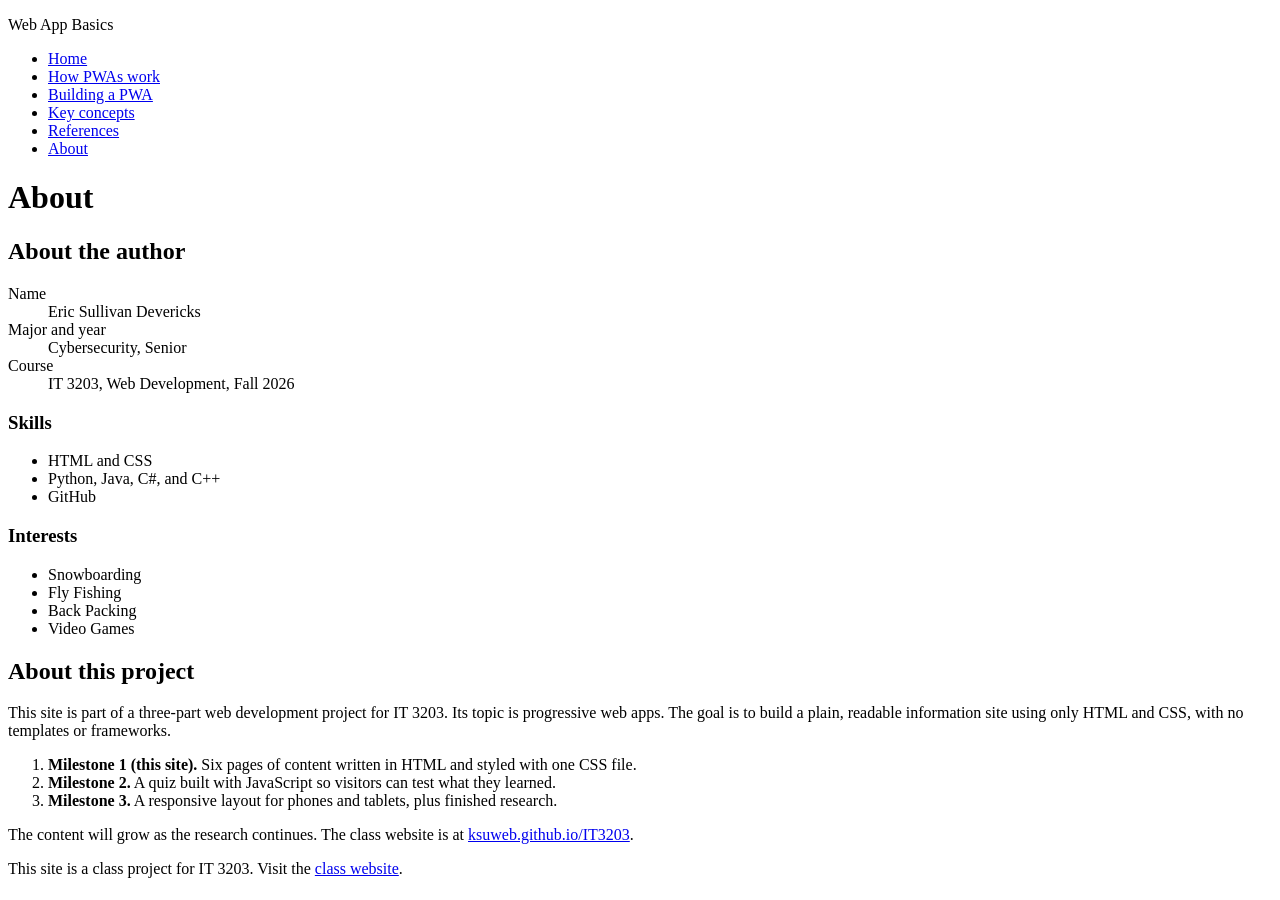
==== about.html @ 61d9f23a "Add files via upload" ====
<!DOCTYPE html>
<html lang="en">
<head>
  <meta charset="UTF-8">
  <meta name="viewport" content="width=device-width, initial-scale=1.0">
  <meta name="description" content="About the author of this site and the purpose of this class project.">
  <title>Web App Basics | About</title>
  <link rel="stylesheet" href="css/styles.css">
</head>
<body>

  <!-- Site header and main menu (identical on every page) -->
  <header id="site-header">
    <p class="site-name">Web App Basics</p>
    <nav aria-label="Main menu">
      <ul>
        <li><a href="index.html">Home</a></li>
        <li><a href="topic1.html">How PWAs work</a></li>
        <li><a href="topic2.html">Building a PWA</a></li>
        <li><a href="concepts.html">Key concepts</a></li>
        <li><a href="references.html">References</a></li>
        <li><a href="about.html" aria-current="page">About</a></li>
      </ul>
    </nav>
  </header>

  <!-- Page content -->
  <main>

    <h1>About</h1>


    <!-- Mini resume -->
    <h2>About the author</h2>
    <dl>
      <dt>Name</dt>
      <dd>Eric Sullivan Devericks</dd>

      <dt>Major and year</dt>
      <dd>Cybersecurity, Senior</dd>

      <dt>Course</dt>
      <dd>IT 3203, Web Development, Fall 2026</dd>
    </dl>

    <h3>Skills</h3>
    <ul>
      <li>HTML and CSS</li>
      <li>Python, Java, C#, and C++</li>
      <li>GitHub</li>
    </ul>

    <h3>Interests</h3>
    <ul>
      <li>Snowboarding</li>
      <li>Fly Fishing</li>
      <li>Back Packing</li>
      <li>Video Games</li>
    </ul>

  <!-- Project description -->
    <h2>About this project</h2>
    <p>
      This site is part of a three-part web development project for IT 3203. Its
      topic is progressive web apps. The goal is to build a plain, readable
      information site using only HTML and CSS, with no templates or frameworks.
    </p>

    <ol>
      <li><strong>Milestone 1 (this site).</strong> Six pages of content written in HTML and styled with one CSS file.</li>
      <li><strong>Milestone 2.</strong> A quiz built with JavaScript so visitors can test what they learned.</li>
      <li><strong>Milestone 3.</strong> A responsive layout for phones and tablets, plus finished research.</li>
    </ol>

    <p>
      The content will grow as the research continues. The class website is at
      <a href="https://ksuweb.github.io/IT3203/">ksuweb.github.io/IT3203</a>.
    </p>

  </main>
<!-- Footer: class project note with link to the class website -->
  <footer>
    <p>
      This site is a class project for IT 3203.
      Visit the <a href="https://ksuweb.github.io/IT3203/">class website</a>.
    </p>
  </footer>

</body>
</html>
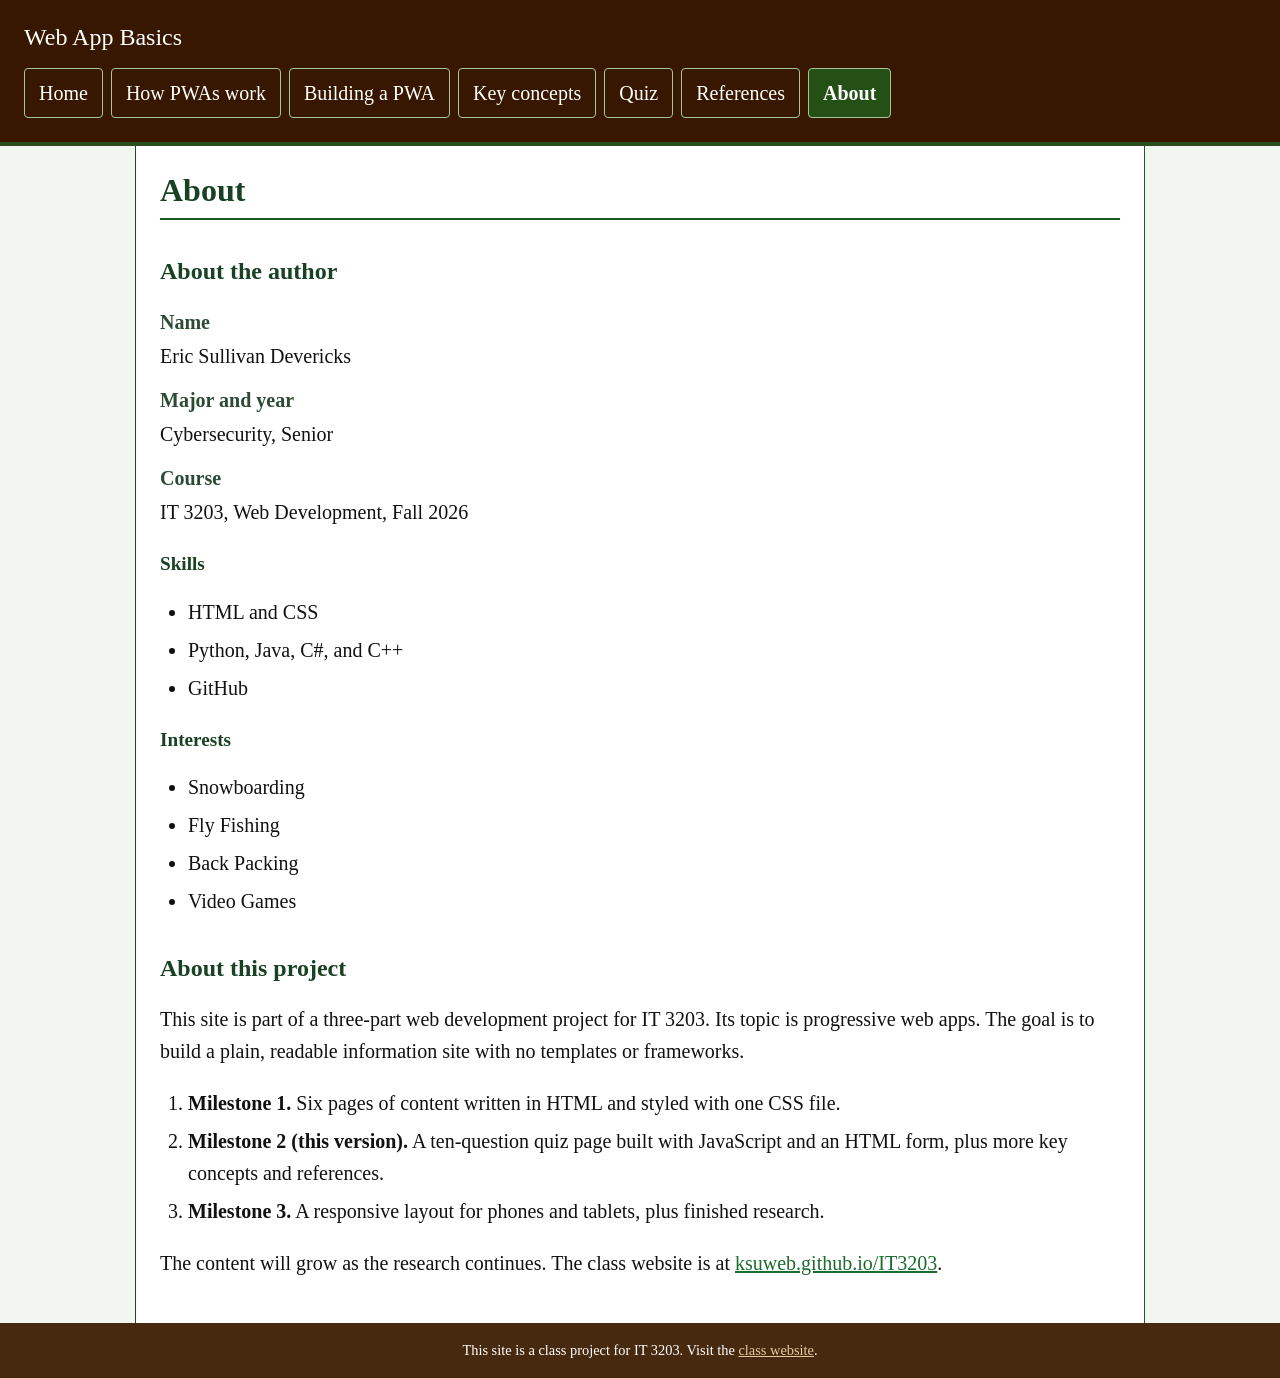
==== commit 1bc4a7e7: "Add files via upload" ====
--- a/about.html
+++ b/about.html
@@ -18,6 +18,7 @@
         <li><a href="topic1.html">How PWAs work</a></li>
         <li><a href="topic2.html">Building a PWA</a></li>
         <li><a href="concepts.html">Key concepts</a></li>
+        <li><a href="quiz.html">Quiz</a></li>
         <li><a href="references.html">References</a></li>
         <li><a href="about.html" aria-current="page">About</a></li>
       </ul>
@@ -58,17 +59,17 @@
       <li>Video Games</li>
     </ul>
 
-  <!-- Project description -->
+    <!-- Project description -->
     <h2>About this project</h2>
     <p>
       This site is part of a three-part web development project for IT 3203. Its
       topic is progressive web apps. The goal is to build a plain, readable
-      information site using only HTML and CSS, with no templates or frameworks.
+      information site with no templates or frameworks.
     </p>
 
     <ol>
-      <li><strong>Milestone 1 (this site).</strong> Six pages of content written in HTML and styled with one CSS file.</li>
-      <li><strong>Milestone 2.</strong> A quiz built with JavaScript so visitors can test what they learned.</li>
+      <li><strong>Milestone 1.</strong> Six pages of content written in HTML and styled with one CSS file.</li>
+      <li><strong>Milestone 2 (this version).</strong> A ten-question quiz page built with JavaScript and an HTML form, plus more key concepts and references.</li>
       <li><strong>Milestone 3.</strong> A responsive layout for phones and tablets, plus finished research.</li>
     </ol>
 
@@ -78,7 +79,8 @@
     </p>
 
   </main>
-<!-- Footer: class project note with link to the class website -->
+
+  <!-- Footer: class project note with link to the class website -->
   <footer>
     <p>
       This site is a class project for IT 3203.
--- a/css/styles.css
+++ b/css/styles.css
@@ -0,0 +1,651 @@
+/* ==========================================================
+   styles.css
+   IT 3203 Web Development Project, Milestone 1
+   Topic: Progressive web apps
+
+   One stylesheet for the whole site. Sections:
+   1. Base styles and fonts
+   2. Header and main menu
+   3. Page layout
+   4. Headings, text, lists, and links
+   5. Intro box, cards, and concept grid
+   6. Tables
+   7. Images and code samples
+   8. Footer
+   ========================================================== */
+
+
+/* ===== 1. Base styles and fonts (element selectors) ===== */
+
+/* Body text is Times New Roman; headings use a separate serif font */
+body {
+  font-family: "Times New Roman", Times, serif;
+  font-size: 20px;
+  line-height: 1.6;
+  color: #111111;
+  background-color: #f3f5f0;
+  margin: 0;
+}
+
+h1, h2, h3 {
+  font-family: "Palantino Linotype", Palantino, "Book Antiqua", Georgia, serif;
+  color: #194124;
+  line-height: 1.25;
+}
+
+
+/* ===== 2. Header and main menu ===== */
+
+/* ID selector: the header appears once per page */
+#site-header {
+  background-color: #381701;
+  padding: 18px 24px;
+  border-bottom: 4px solid #274e1b;
+}
+
+/* Site name shown above the menu on every page */
+.site-name {
+  margin: 0 0 12px 0;
+  font-family: "Palantino Linotype", Palantino, "Book Antiqua", Georgia, serif;
+  font-size: 1.5rem;
+  color: #ffffff;
+}
+
+/* Flexbox lays the menu items out in a row and wraps them if needed */
+nav ul {
+  display: flex;
+  flex-wrap: wrap;
+  gap: 8px;
+  margin: 0;
+  padding: 0;
+  list-style: none;
+}
+
+/* Descendant selector: only links inside the nav */
+nav a {
+  display: block;
+  padding: 8px 14px;
+  color: #ffffff;
+  text-decoration: none;
+  border: 1px solid #a8c3a0;
+  border-radius: 4px;
+}
+
+/* Hover effect: invert the colors */
+nav a:hover {
+  background-color: #ffffff;
+  color: #3d2009;
+}
+
+/* Attribute selector: highlights the link for the page being viewed */
+nav a[aria-current="page"] {
+  background-color: #245016;
+  color: #ffffff;
+  font-weight: bold;
+}
+
+
+/* ===== 3. Page layout ===== */
+
+/* Centers the content and limits line length for readability */
+main {
+  max-width: 960px;
+  margin: 0 auto;
+  padding: 24px;
+  background-color: #ffffff;
+  border-left: 1px solid #194d17;
+  border-right: 1px solid #1c5a24;
+}
+
+
+/* ===== 4. Headings, text, lists, and links ===== */
+
+h1 {
+  margin-top: 0;
+  font-size: 2rem;
+  padding-bottom: 8px;
+  border-bottom: 2px solid #1c5a24;
+}
+
+h2 {
+  margin-top: 36px;
+  font-size: 1.5rem;
+}
+
+h3 {
+  margin-top: 24px;
+  font-size: 1.2rem;
+}
+
+ul, ol {
+  margin: 12px 0;
+  padding-left: 28px;
+}
+
+li {
+  margin-bottom: 6px;
+}
+
+/* Definition lists are used for key terms */
+dt {
+  margin-top: 12px;
+  font-weight: bold;
+  color: #2d4a35;
+}
+
+dd {
+  margin: 2px 0 0 0;
+}
+
+/* Links in the page content: green, with a hover color change and underline */
+main a {
+  color: #1a6b2c;
+}
+
+main a:hover {
+  color: #0e3d19;
+  text-decoration: underline;
+}
+
+
+/* ===== 5. Intro box, cards, and concept grid ===== */
+
+/* Class selector: summary paragraph at the top of the home page */
+.intro {
+  padding: 14px 18px;
+  background-color: #e4eee0;
+  border-left: 5px solid #2d4a35;
+}
+
+/* Class selector: a bordered box used for each key concept */
+.card {
+  padding: 16px 20px;
+  background-color: #154d1c;
+  border: 1px solid #15501f;
+  border-radius: 6px;
+}
+
+.card h2 {
+  margin-top: 0;
+  font-size: 1.2rem;
+  color:#ffffff;
+}
+
+.card p {
+  margin: 0;
+  color: #ffffff;
+}
+
+.card a {
+  color: #cfeec0;
+}
+
+/* CSS grid: cards fill the row and wrap to new rows on narrower screens */
+.concept-grid {
+  display: grid;
+  grid-template-columns: repeat(auto-fit, minmax(280px, 1fr));
+  gap: 20px;
+  margin-top: 16px;
+}
+
+
+/* ===== 6. Tables ===== */
+
+table {
+  width: 100%;
+  margin: 16px 0;
+  border-collapse: collapse;
+}
+
+caption {
+  padding-bottom: 8px;
+  text-align: left;
+  font-weight: bold;
+  color: #2d4a35;
+}
+
+th, td {
+  padding: 10px 12px;
+  border: 1px solid #1e6132;
+  text-align: left;
+  vertical-align: top;
+}
+
+th {
+  background-color: #194124;
+  color: #ffffff;
+}
+
+/* Light stripes make long rows easier to follow */
+tbody tr:nth-child(even) {
+  background-color: #e4eee0;
+}
+
+
+/* ===== 7. Images and code samples ===== */
+
+/* Images never grow wider than their container */
+img {
+  max-width: 100%;
+  height: auto;
+}
+
+figure {
+  margin: 20px 0;
+  padding: 12px;
+  border: 1px solid #185c18;
+  background-color: #ffffff;
+}
+
+figcaption {
+  margin-top: 8px;
+  font-size: 0.9rem;
+  color: #444444;
+}
+
+/* Code samples: monospace font on a light background */
+pre {
+  padding: 14px;
+  overflow-x: auto;
+  background-color: #14301a;
+  color: #f1f5ee;
+  border: 1px solid #175825;
+  border-radius: 4px;
+  font-size: 0.85rem;
+  line-height: 1.5;
+}
+
+code {
+  font-family: "Courier New", Courier, monospace;
+}
+
+
+/* ===== 8. Footer ===== */
+
+footer {
+  padding: 16px 24px;
+  background-color: #472910;
+  color: #ffffff;
+  text-align: center;
+  font-size: 0.9rem;
+}
+
+footer p {
+  margin: 0;
+}
+
+footer a {
+  color: #e3c9a0;
+}
+
+footer a:hover {
+  color: #ffffff;
+}
+
+
+/* ===== 9. Quiz page ===== */
+
+/* Colors used by the quiz, defined once so they are easy to change */
+:root {
+  --color-green: #194124;
+  --color-brown: #6b4423;
+  --color-pale: #e4eee0;
+  --color-line: #c8d0c0;
+  --color-pass: #1f6b3a;
+  --color-pass-bg: #e6f3e8;
+  --color-fail: #9b2c2c;
+  --color-fail-bg: #fbeceb;
+}
+
+/* The hidden attribute must win over any display rule below */
+[hidden] {
+  display: none !important;
+}
+
+/* Rules box at the top of the quiz page */
+.quiz-intro {
+  padding: 16px 20px;
+  background-color: var(--color-pale);
+  border-left: 5px solid var(--color-green);
+}
+
+.quiz-intro h2 {
+  margin-top: 0;
+}
+
+/* Buttons: filled green by default, inverted on hover */
+.btn {
+  display: inline-block;
+  padding: 10px 22px;
+  font: inherit;
+  font-weight: bold;
+  color: #ffffff;
+  background-color: var(--color-green);
+  border: 2px solid var(--color-green);
+  border-radius: 4px;
+  cursor: pointer;
+}
+
+.btn:hover {
+  color: var(--color-green);
+  background-color: #ffffff;
+}
+
+.btn:focus-visible {
+  outline: 3px solid var(--color-brown);
+  outline-offset: 2px;
+}
+
+.btn:disabled {
+  opacity: 0.5;
+  cursor: not-allowed;
+}
+
+/* Outlined brown button for Reset */
+.btn-secondary {
+  color: var(--color-brown);
+  background-color: #ffffff;
+  border-color: var(--color-brown);
+}
+
+.btn-secondary:hover {
+  color: #ffffff;
+  background-color: var(--color-brown);
+}
+
+.form-buttons {
+  display: flex;
+  flex-wrap: wrap;
+  gap: 12px;
+  margin-top: 8px;
+}
+
+/* Countdown bar: sticks to the top of the screen while the quiz is open */
+.quiz-timer {
+  position: sticky;
+  top: 0;
+  z-index: 5;
+  display: flex;
+  align-items: center;
+  justify-content: space-between;
+  margin: 16px 0;
+  padding: 10px 16px;
+  font-weight: bold;
+  background-color: #ffffff;
+  border: 2px solid var(--color-green);
+  border-radius: 4px;
+}
+
+.quiz-timer .time {
+  font-size: 1.4rem;
+  font-variant-numeric: tabular-nums;
+  color: var(--color-green);
+}
+
+/* Last minute: the bar turns red */
+.quiz-timer.low {
+  border-color: var(--color-fail);
+}
+
+.quiz-timer.low .time {
+  color: var(--color-fail);
+}
+
+/* One bordered box per question */
+.question {
+  margin: 0 0 20px;
+  padding: 16px 20px 12px;
+  background-color: #fafaf7;
+  border: 1px solid var(--color-line);
+  border-radius: 6px;
+}
+
+/* A floated legend wraps like normal text instead of sitting on the border line */
+.question legend {
+  float: left;
+  width: 100%;
+  margin: 0 0 10px;
+  padding: 0;
+  font-weight: bold;
+}
+
+.question legend + * {
+  clear: both;
+}
+
+.question::after {
+  content: "";
+  display: block;
+  clear: both;
+}
+
+.q-number {
+  display: block;
+  margin-bottom: 2px;
+  font-size: 0.8rem;
+  letter-spacing: 0.06em;
+  text-transform: uppercase;
+  color: var(--color-brown);
+}
+
+.hint {
+  margin: 0 0 6px;
+  font-size: 0.9rem;
+  font-style: italic;
+}
+
+/* Each choice is a whole clickable row */
+.option {
+  display: flex;
+  align-items: flex-start;
+  gap: 10px;
+  margin: 4px 0;
+  padding: 8px 10px;
+  border: 1px solid transparent;
+  border-radius: 4px;
+  cursor: pointer;
+}
+
+.option:hover {
+  background-color: var(--color-pale);
+  border-color: var(--color-line);
+}
+
+.option input {
+  flex-shrink: 0;
+  width: 1.15em;
+  height: 1.15em;
+  margin: 0.25em 0 0;
+  accent-color: var(--color-green);
+}
+
+/* Fill-in-the-blank text box that sits inside the sentence */
+.answer-input {
+  width: 9em;
+  max-width: 100%;
+  margin: 0 4px;
+  padding: 3px 8px;
+  font: inherit;
+  font-weight: normal;
+  color: #111111;
+  background-color: #ffffff;
+  border: 2px solid #8a9a82;
+  border-radius: 4px;
+}
+
+.answer-input:focus {
+  border-color: var(--color-green);
+  outline: 2px solid #a8c3a0;
+}
+
+/* After grading, each question box takes the color of its result */
+.question.correct {
+  background-color: var(--color-pass-bg);
+  border: 2px solid var(--color-pass);
+}
+
+.question.incorrect {
+  background-color: var(--color-fail-bg);
+  border: 2px solid var(--color-fail);
+}
+
+/* Results panel */
+.results {
+  margin: 24px 0;
+  padding: 16px 20px;
+  border: 1px solid var(--color-line);
+  border-radius: 6px;
+}
+
+.results:focus {
+  outline: none;
+}
+
+.results h2 {
+  margin-top: 0;
+}
+
+.result-banner {
+  padding: 12px 18px;
+  border: 2px solid;
+  border-radius: 6px;
+}
+
+.result-banner p {
+  margin: 4px 0;
+}
+
+.result-banner.pass {
+  color: #14472a;
+  background-color: var(--color-pass-bg);
+  border-color: var(--color-pass);
+}
+
+.result-banner.fail {
+  color: #7a1f1f;
+  background-color: var(--color-fail-bg);
+  border-color: var(--color-fail);
+}
+
+.result-status {
+  font-size: 1.6rem;
+  font-weight: bold;
+}
+
+.result-score {
+  font-size: 1.2rem;
+  font-weight: bold;
+}
+
+.time-note {
+  font-style: italic;
+  color: var(--color-fail);
+}
+
+/* Four summary tiles in a CSS grid */
+.result-stats {
+  display: grid;
+  grid-template-columns: repeat(auto-fit, minmax(140px, 1fr));
+  gap: 12px;
+  margin: 16px 0;
+  padding: 0;
+  list-style: none;
+}
+
+.stat {
+  margin: 0;
+  padding: 10px 14px;
+  text-align: center;
+  background-color: #ffffff;
+  border: 1px solid var(--color-line);
+  border-radius: 6px;
+}
+
+.stat-label {
+  display: block;
+  font-size: 0.85rem;
+}
+
+.stat-value {
+  display: block;
+  font-size: 1.5rem;
+  font-weight: bold;
+  color: var(--color-green);
+}
+
+.stat-value.good {
+  color: var(--color-pass);
+}
+
+.stat-value.bad {
+  color: var(--color-fail);
+}
+
+/* Question-by-question review */
+.review-list {
+  margin: 12px 0 20px;
+  padding: 0;
+  list-style: none;
+}
+
+.review-item {
+  margin: 0 0 12px;
+  padding: 10px 16px;
+  border-left: 6px solid;
+  border-radius: 4px;
+}
+
+.review-item p {
+  margin: 4px 0;
+}
+
+.review-item.correct {
+  background-color: var(--color-pass-bg);
+  border-left-color: var(--color-pass);
+}
+
+.review-item.incorrect {
+  background-color: var(--color-fail-bg);
+  border-left-color: var(--color-fail);
+}
+
+.review-head {
+  display: flex;
+  flex-wrap: wrap;
+  align-items: center;
+  gap: 10px;
+}
+
+.badge {
+  padding: 2px 10px;
+  font-size: 0.85rem;
+  font-weight: bold;
+  color: #ffffff;
+  border-radius: 12px;
+}
+
+.review-item.correct .badge {
+  background-color: var(--color-pass);
+}
+
+.review-item.incorrect .badge {
+  background-color: var(--color-fail);
+}
+
+.points {
+  margin-left: auto;
+  font-weight: bold;
+}
+
+.review-question {
+  font-style: italic;
+}
+
+.explanation {
+  font-size: 0.95rem;
+}
+
+/* Current page in the menu: white text so it stays readable on the dark green tab */
+nav a[aria-current="page"] {
+  color: #ffffff;
+}
